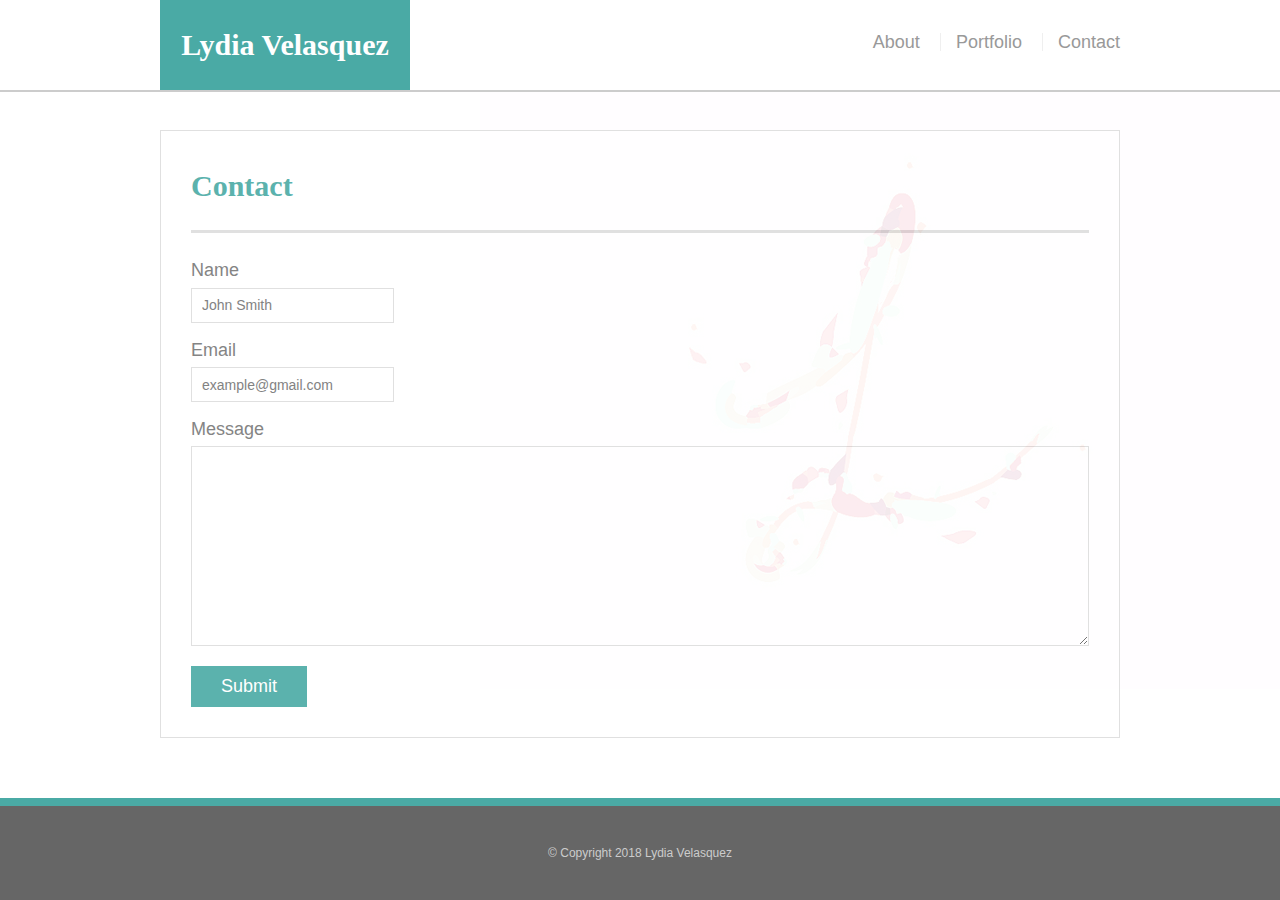
==== contact.html @ 0b851117 "placing basic portfolio items in this repo" ====
<!DOCTYPE html>
<html>
<head>
    <meta charset="UTF-8"/>
    <title>Lydia V Portfolio</title>
    <link rel="stylesheet" type="text/css" href="./assets/css/reset.css" />
    <link rel="stylesheet" type="text/css" href="./assets/css/style.css" />
</head>
<body>
    <header id="masthead">
    <div class="container">
        <a href="index.html" id="logo">Lydia Velasquez</a>
            <nav>
                <a href="index.html">About</a>
                <a href="portfolio.html">Portfolio</a>
                <a href="contact.html">Contact</a>
            </nav>
        </div>                
    </header>

    <div id="main-container" class="container">
        <section class="main-section">
            <h1>Contact</h1>

            <form id="contact-form">
                <ul>
                    <li>
                        <label for="name">Name</label>
                        <input type="text" name="name" id="name" placeholder="John Smith" required="required">
                    </li>
                    <li>
                        <label for="email">Email</label>
                        <input type="text" name="email" id="email" placeholder="example@gmail.com" required="required">
                    </li>
                    <li>
                        <label for="message">Message</label>
                        <textarea id="message" name="message" required="required"></textarea>
                    </li>
                </ul>
                <input type="submit" name="submit">
            </form>
        
        </section>
    </div>

    <footer>
        <div class="container">
            &copy; Copyright 2018 Lydia Velasquez
        </div>
    </footer>
</body>
</html>
---- assets/css/style.css ----
* {
    box-sizing: border-box;
}

body {
    font-size: 18px;
    line-height: 34px; 
    font-family: Arial, Helvetica, sans-serif;
    color: #777;
    background-image: url("../images/letter_l.jpg");
    background-repeat: no-repeat;
    background-position: right;
}

.container {
    width: 100%;
    max-width: 960px;
    margin: 0 auto;
    clear: both;
}

h1, h2, h3, p {
    margin-bottom: 20px;
}

p:last-child {
    margin-bottom: 0;
}

h1, h2, h3 {
    font-family: Georgia, 'Times New Roman', Times, serif;
    font-weight: 700;
    color: #4aaaa5;
}

h1 {
    font-size: 30px;
    line-height: 49px;
    border-bottom: 3px solid #ddd;
    padding-bottom: 20px;
}

h2, h3 {
    font-size: 22px;
}

/*header*/
#masthead {
    background: #fff;
    margin: 0 0 30px;
    z-index: 99;
    color: #fff;
    overflow: auto;
    border-bottom: 2px solid #ccc;
    position: fixed;
    width: 100%;
}

#logo {
    width: 250px;
    height: 90px;
    background: #4aaaa5;
    float: left;
    font-family: Georgia, 'Times New Roman', Times, serif;
    text-align: center;
    line-height: 90px;
    color: #fff;
    font-weight: 700;
    font-size: 30px; 
    text-decoration: none;
}

nav {
    float: right;
    margin-top: 25px;
}

nav a {
    color: #999;
    text-decoration: none;
    margin-left: 15px;
    display: inline-block;
    border-left: 1px solid #efefef;
    padding-left: 15px;
    line-height: 18px;
}

nav a:first-child {
    border-left: none;
}

/*main*/
#main-container {
    padding-top: 130px;
}

.main-section {
    background: #fff;
    opacity: .9;
    padding: 30px;
    margin: 0 0 40px 0;
    width: 100%;
    max-width: 960px;
    float: left;
    border: 1px solid #ddd;
}

.main-section img {
    float: left;
    padding: 5px;
    margin: 0 10px 0 -5px;
}

.auth-image {
    width: 200px;
    height: auto;
    margin-top: 10px;
    float: left;
    margin-right: 25px;
}

/*footer*/

footer {
    position: fixed;
    bottom: 0;
    width: 100%;
    background: #666;
    color: #fff;
    padding: 30px 0;
    clear: both;
    border-top: 8px solid #4aaaa5;
    color: #ccc;
    font-size: 12px;
    text-align: center;
    clear: both;
}

/*portfolio*/

.work {
    width: 274px;
    overflow: auto;
    position: relative;
    float: left;
    margin: 20px 0 25px;
}

.work:nth-child(even){
    margin-right: 40px;
}

.work img {
    width: 100%;
    border: 0 none;
    opacity: .8;
    margin: 0 auto;
}

.work h3 {
    border-bottom: 0;
    background: #4aaaa5;
    color: #fff;
    text-align: center;
    position: absolute;
    bottom: 20px;
    padding: 15px;
    width: 100%;
    line-height: 30px;
    margin-bottom: 0;
    font-weight: 300;
}

/*contact*/

#contact-form ul {
    margin-bottom: 20px;
}

#contact-form li {
    margin-bottom: 10px;
}

label,
input [type=text],
input [type=email],
textarea {
    display: block;
    width: 100%;
}

input[type=text],
input[type=email],
textarea {
    height: 35px;
    border: 1px solid #ddd;
    padding: 0 10px;
    font-size: 14px;
}

textarea {
    height: 200px;
}

input[type=submit] {
    background: #4aaaa5;
    border: 0 none;
    color: #fff;
    font-size: 18px;
    padding: 10px 30px;
    cursor: pointer;
}
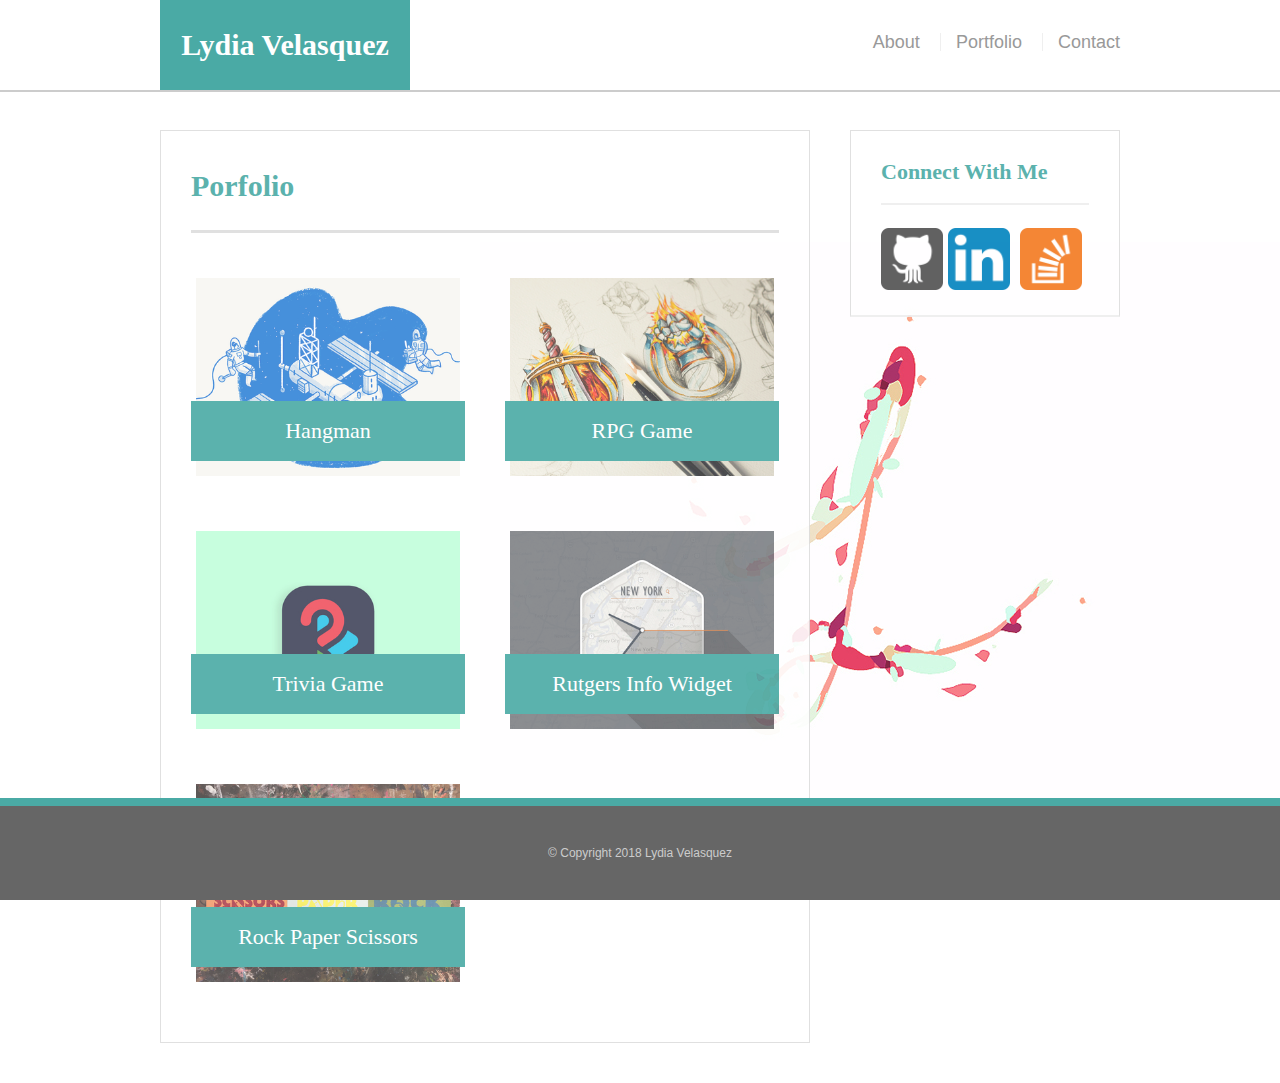
==== commit 969a6f06: "added the sidebar 3-21-18" ====
--- a/contact.html
+++ b/contact.html
@@ -20,32 +20,51 @@
 
     <div id="main-container" class="container">
         <section class="main-section">
-            <h1>Contact</h1>
+            <h1>Porfolio</h1>
 
-            <form id="contact-form">
-                <ul>
-                    <li>
-                        <label for="name">Name</label>
-                        <input type="text" name="name" id="name" placeholder="John Smith" required="required">
-                    </li>
-                    <li>
-                        <label for="email">Email</label>
-                        <input type="text" name="email" id="email" placeholder="example@gmail.com" required="required">
-                    </li>
-                    <li>
-                        <label for="message">Message</label>
-                        <textarea id="message" name="message" required="required"></textarea>
-                    </li>
-                </ul>
-                <input type="submit" name="submit">
-            </form>
+            <div class="work">
+                <img src="./assets/images/building-space_1x.png" class="auth-image" alt="hangman">
+                <h3>Hangman</h3>
+            </div>   
+           
+            <div class="work">
+                    <img src="./assets/images/game_1x.jpg" class="auth-image" alt="RPG Game">
+                    <h3>RPG Game</h3>
+            </div>  
         
+            <div class="work">
+                    <img src="./assets/images/app-logo-79_1x.jpg" class="auth-image" alt="Trivia Game">
+                    <h3>Trivia Game</h3>
+            </div>  
+
+            <div class="work">
+                    <img src="./assets/images/world_clock_widget_1x.jpg" class="auth-image" alt="Rutgers Info Widget">
+                    <h3>Rutgers Info Widget</h3>
+            </div>  
+
+            <div class="work">
+                    <img src="./assets/images/rockpaperscissors_1x.jpg" class="auth-image" alt="Rock Paper Scissors">
+                    <h3>Rock Paper Scissors</h3>
+            </div>  
+
         </section>
-    </div>
+    
 
+    <section class="sidebar">
+        <div id="connect">
+            <h2>Connect With Me</h2>
+
+            <a href="https://github.com" target="_blank"><img src="assets/images/if_github_386637.png" class="social" alt="GitHub"></a>
+            <a href="https://www.linkedin.com" target="_blank"></a><img src="assets/images/if_linkedin_386655.png" class="social" alt="LinkedIn"></a>
+            <a href="https://www.stackoverflow.com" target="_blank"></a><img src="assets/images/if_overflow_386674.png" class="social" alt="StackOverflow"></a>
+
+        </div>
+    </section>    
+    </div>  
+    
     <footer>
         <div class="container">
-            &copy; Copyright 2018 Lydia Velasquez
+                &copy; Copyright 2018 Lydia Velasquez
         </div>
     </footer>
 </body>
--- a/assets/css/style.css
+++ b/assets/css/style.css
@@ -100,7 +100,7 @@
     padding: 30px;
     margin: 0 0 40px 0;
     width: 100%;
-    max-width: 960px;
+    max-width: 650px;
     float: left;
     border: 1px solid #ddd;
 }
@@ -117,6 +117,36 @@
     margin-top: 10px;
     float: left;
     margin-right: 25px;
+}
+
+/*sidebar*/
+.sidebar {
+    background: #fff;
+    padding: 30px;
+    opacity: .9;
+    width: 100%;
+    max-width: 270px;
+    float: right;
+    border: 1px solid #ddd;
+    margin-bottom: 20px;
+}
+
+h3, .sidebar, h2 {
+    border-bottom: 2px solid #eee;
+    padding-bottom: 20px;
+    margin-bottom: 15px;
+    line-height: 22px;
+}
+
+.social {
+    width: 62px;
+    height: 62px;
+    margin-top: 8px;
+    margin-right: 5px;
+}
+
+.social:last-child {
+    margin-right: 0;
 }
 
 /*footer*/
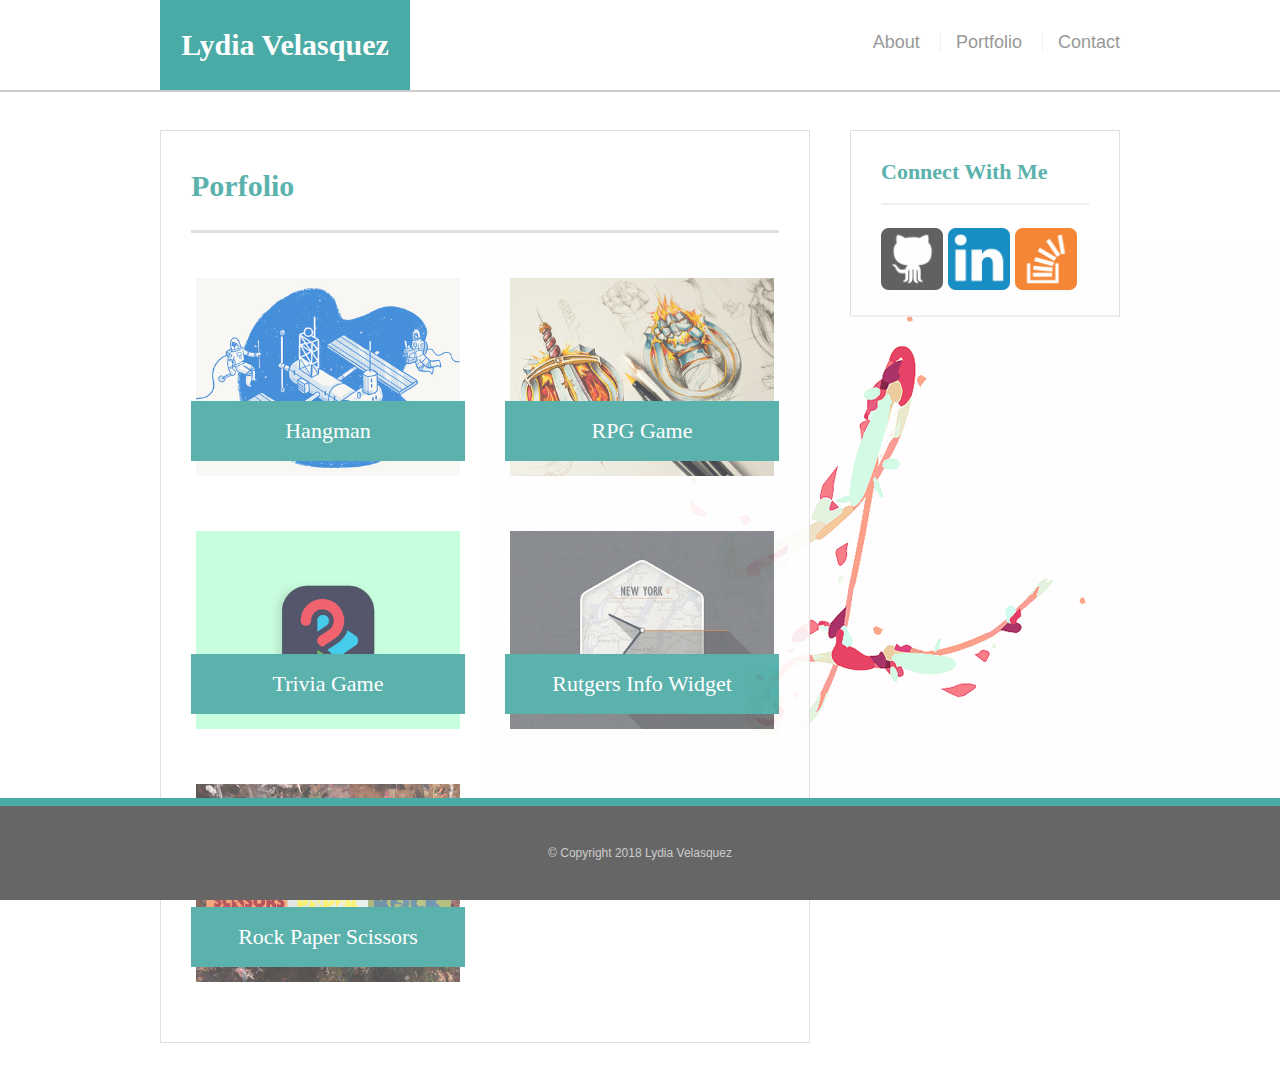
==== commit f0e60690: "fixed contact me links 3-21-18" ====
--- a/contact.html
+++ b/contact.html
@@ -55,8 +55,8 @@
             <h2>Connect With Me</h2>
 
             <a href="https://github.com" target="_blank"><img src="assets/images/if_github_386637.png" class="social" alt="GitHub"></a>
-            <a href="https://www.linkedin.com" target="_blank"></a><img src="assets/images/if_linkedin_386655.png" class="social" alt="LinkedIn"></a>
-            <a href="https://www.stackoverflow.com" target="_blank"></a><img src="assets/images/if_overflow_386674.png" class="social" alt="StackOverflow"></a>
+            <a href="https://www.linkedin.com" target="_blank"><img src="assets/images/if_linkedin_386655.png" class="social" alt="LinkedIn"></a>
+            <a href="https://stackoverflow.com" target="_blank"><img src="assets/images/if_overflow_386674.png" class="social" alt="StackOverflow"></a>
 
         </div>
     </section>    
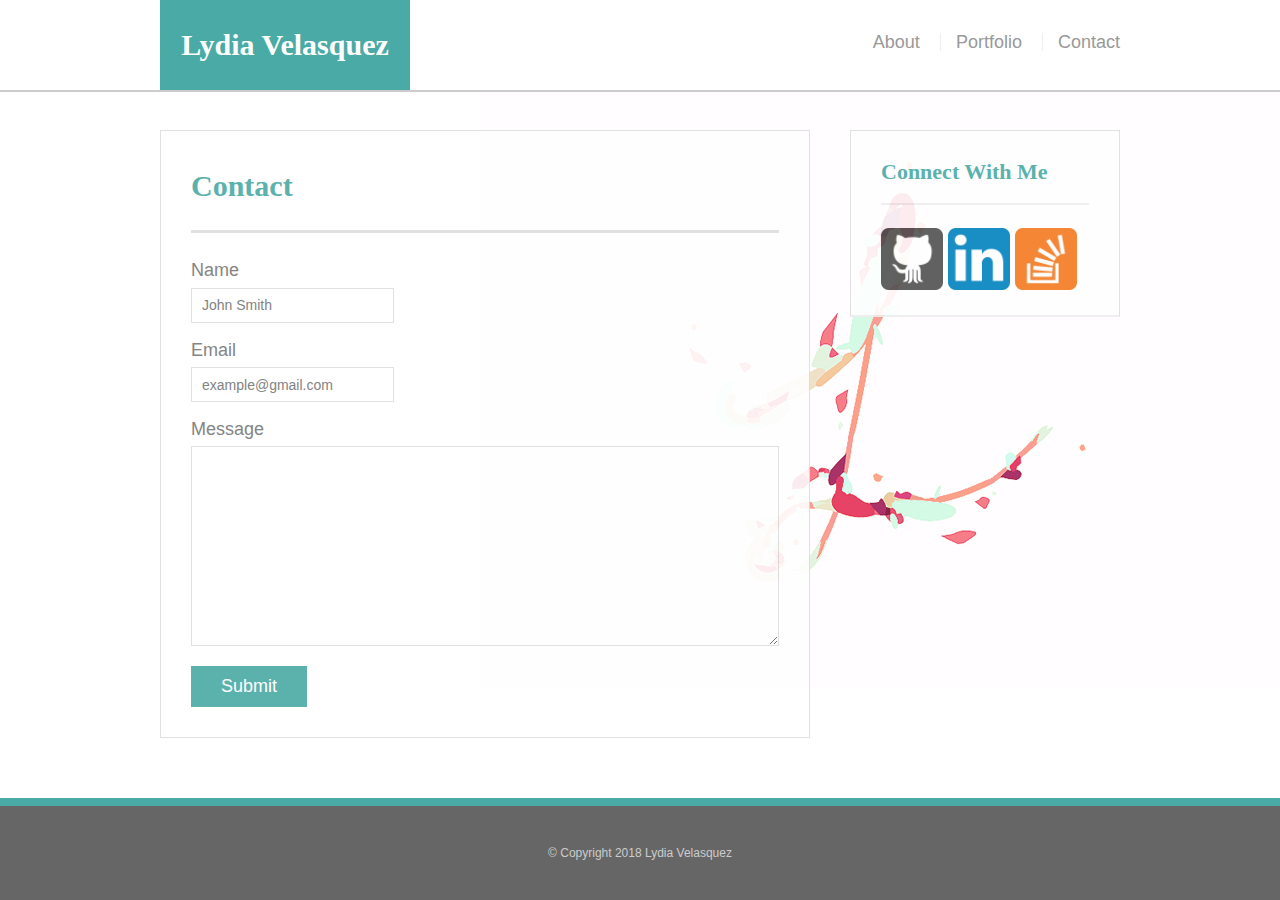
==== commit ee04caaf: "Updated code with media queries 3-24-18" ====
--- a/contact.html
+++ b/contact.html
@@ -20,33 +20,26 @@
 
     <div id="main-container" class="container">
         <section class="main-section">
-            <h1>Porfolio</h1>
+            <h1>Contact</h1>
 
-            <div class="work">
-                <img src="./assets/images/building-space_1x.png" class="auth-image" alt="hangman">
-                <h3>Hangman</h3>
-            </div>   
-           
-            <div class="work">
-                    <img src="./assets/images/game_1x.jpg" class="auth-image" alt="RPG Game">
-                    <h3>RPG Game</h3>
-            </div>  
+            <form id="contact-form">
+                <ul>
+                    <li>
+                        <label for="name">Name</label>
+                        <input type="text" name="name" id="name" placeholder="John Smith" required="required">
+                    </li>
+                    <li>
+                        <label for="email">Email</label>
+                        <input type="text" name="email" id="email" placeholder="example@gmail.com" required="required">
+                    </li>
+                    <li>
+                        <label for="message">Message</label>
+                        <textarea id="message" name="message" required="required"></textarea>
+                    </li>
+                </ul>
+                <input type="submit" name="submit">
+            </form>
         
-            <div class="work">
-                    <img src="./assets/images/app-logo-79_1x.jpg" class="auth-image" alt="Trivia Game">
-                    <h3>Trivia Game</h3>
-            </div>  
-
-            <div class="work">
-                    <img src="./assets/images/world_clock_widget_1x.jpg" class="auth-image" alt="Rutgers Info Widget">
-                    <h3>Rutgers Info Widget</h3>
-            </div>  
-
-            <div class="work">
-                    <img src="./assets/images/rockpaperscissors_1x.jpg" class="auth-image" alt="Rock Paper Scissors">
-                    <h3>Rock Paper Scissors</h3>
-            </div>  
-
         </section>
     
 
@@ -59,12 +52,12 @@
             <a href="https://stackoverflow.com" target="_blank"><img src="assets/images/if_overflow_386674.png" class="social" alt="StackOverflow"></a>
 
         </div>
-    </section>    
-    </div>  
+    </section>
+    </div>
     
     <footer>
         <div class="container">
-                &copy; Copyright 2018 Lydia Velasquez
+            &copy; Copyright 2018 Lydia Velasquez
         </div>
     </footer>
 </body>
--- a/assets/css/style.css
+++ b/assets/css/style.css
@@ -239,4 +239,115 @@
     font-size: 18px;
     padding: 10px 30px;
     cursor: pointer;
-}+}
+
+/* media query -- 769px width to 980px*/
+@media only screen and (max-width: 980px) {
+    .main-section {
+        clear: both;
+        width: 60%;
+        max-width: 980px;
+        margin: 0 8px 0 8px;
+    }
+
+    nav {
+        margin-right: 20px;
+    }
+
+    img {
+        width: 100%;
+    }
+
+    #masthead {
+        width: 100%
+    }
+
+    #logo {
+        width: 40%;
+        margin-left: 20px;
+    }
+
+    #main-container {
+        margin-left: 20px;
+    }
+
+    .sidebar {
+        width: 40%;
+        margin-right: 20px;
+    }
+
+}
+
+/*media query -- 641px width to 768px*/
+@media only screen and (max-width: 768px) {
+    .main-section {
+        clear: both;
+        width: 80%;
+    }
+
+    #masthead {
+        width: 100%;
+    }
+
+    #logo {
+        width: 40%;
+        margin-left: 20px;
+    }
+
+    #main-container {
+        margin-left: 20px;
+    }
+
+    .sidebar {
+        background: #fff;
+        padding: 30px;
+        opacity: .9;
+        width: 80%;
+        max-width: 768px;
+        border: 1px solid #ddd;
+        margin-bottom: 20px;
+        display: block;
+        margin-right: 19%;
+        margin-top: 20px;
+    }
+}
+
+/*media query -- 640px and below*/
+@media only screen and (max-width: 640px) {
+    .container {
+        max-width: 150%
+    }
+    
+    .main-section {
+        clear: both;
+        width: 60%;
+    }
+
+    #masthead {
+        width: 100%
+    }
+
+    #logo {
+        width: 100%
+    }  
+
+    nav {
+       width: 100%;
+       padding-top: 10px;
+       text-align: center
+    }
+
+    img {
+        width: 100%;
+    }
+    
+    #main-container {
+        margin-left: 30px;
+        width: 150%;
+    }
+
+    .sidebar {
+        width: 100%;
+        float: left;
+    }
+}
